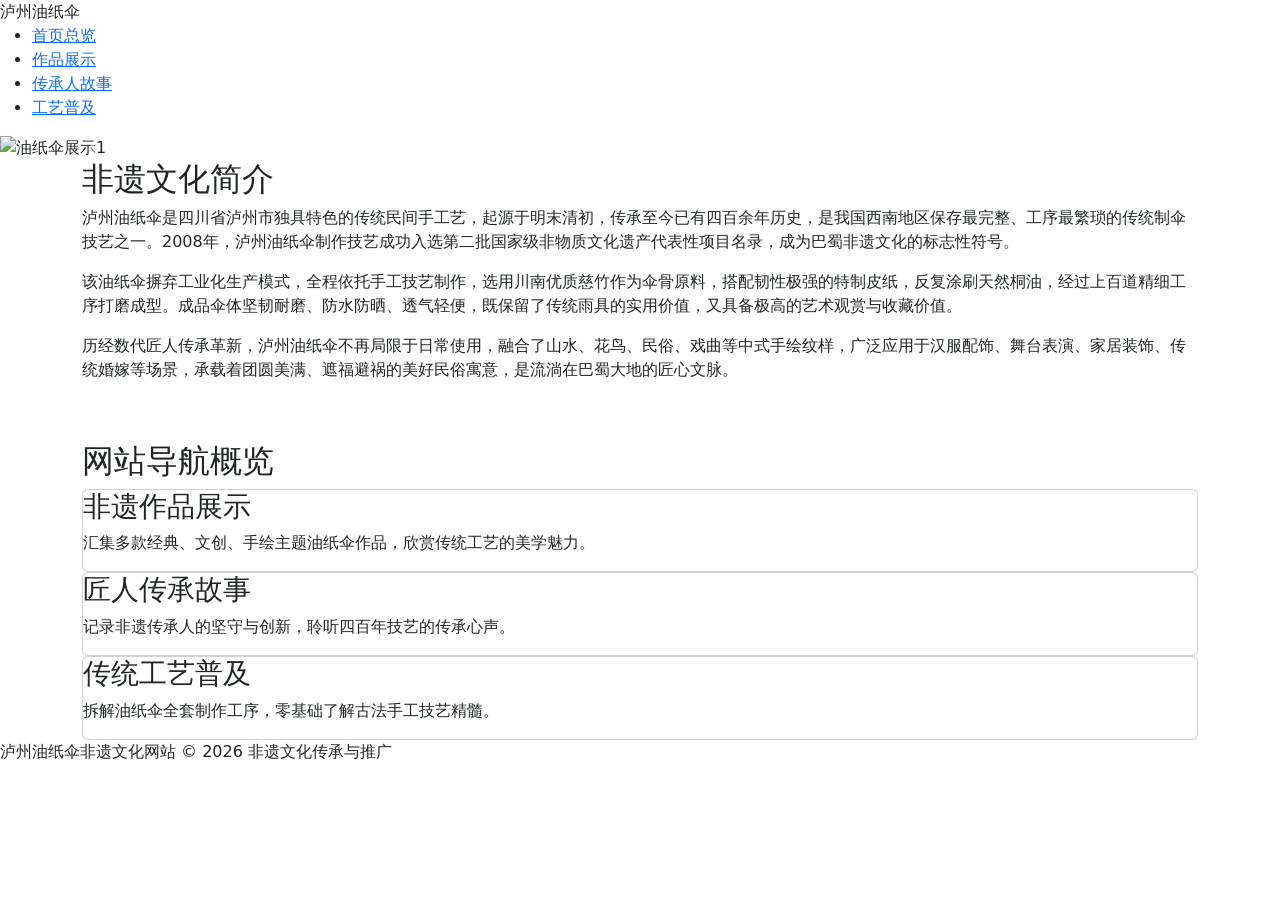
==== index.html @ 164c326d "Create index.html for Luzhou Oil Paper Umbrella site This file contains the HTML structure for the h" ====
<!DOCTYPE html>
<html lang="zh-CN">
<head>
    <meta charset="UTF-8">
    <meta name="viewport" content="width=device-width, initial-scale=1.0">
    <title>首页 - 泸州油纸伞非遗文化</title>
    <!-- 引入 Bootstrap CSS -->
<link href="https://cdn.jsdelivr.net/npm/bootstrap@5.3.0/dist/css/bootstrap.min.css" rel="stylesheet">
<link rel="stylesheet" href="css/style1.css">
<!-- 引入 Bootstrap JavaScript -->

    <link rel="stylesheet" href="style.css">
</head>
<body>
    <!-- 导航栏 -->
    <header>
        <div class="header-box">
            <div class="logo">泸州油纸伞</div>
            <div class="nav">
                <ul>
                    <li><a href="index.html" class="active">首页总览</a></li>
                    <li><a href="works.html">作品展示</a></li>
                    <li><a href="master.html">传承人故事</a></li>
                    <li><a href="craft.html">工艺普及</a></li>
                </ul>
            </div>
        </div>
    </header>

    <!-- 首页横幅（轮播图） -->
<div id="carouselExample" class="carousel slide" data-bs-ride="carousel" data-bs-interval="4000">
    <div class="carousel-inner">
        <div class="carousel-item active">
            <img src="https://aka.doubaocdn.com/s/lKyx1wZ377" class="d-block w-100" alt="油纸伞展示1">
            <div class="carousel-caption">
                <h1>泸州油纸伞</h1>
                <p>四百年巴蜀匠心 · 国家级非物质文化遗产</p>
            </div>
        </div>
        <div class="carousel-item">
            <img src="https://aka.doubaocdn.com/s/vquI1wZ377" class="d-block w-100" alt="油纸伞展示2">
            <div class="carousel-caption">
                <h1>手工技艺</h1>
                <p>上百道古法工序 · 纯手工匠心打造</p>
            </div>
        </div>
        <div class="carousel-item">
            <img src="https://aka.doubaocdn.com/s/hW5Y1wZ377" class="d-block w-100" alt="油纸伞展示3">
            <div class="carousel-caption">
                <h1>非遗传承</h1>
                <p>巴蜀文化的璀璨明珠 · 百年技艺传承</p>
            </div>
        </div>
        <div class="carousel-item">
            <img src="https://aka.doubaocdn.com/s/9gZD1wZ377" class="d-block w-100" alt="油纸伞展示4">
            <div class="carousel-caption">
                <h1>文化瑰宝</h1>
                <p>千年非遗文化 · 锦绣中华之美</p>
            </div>
        </div>
    </div>
    <button class="carousel-control-prev" type="button" data-bs-target="#carouselExample" data-bs-slide="prev">
        <span class="carousel-control-prev-icon"></span>
    </button>
    <button class="carousel-control-next" type="button" data-bs-target="#carouselExample" data-bs-slide="next">
        <span class="carousel-control-next-icon"></span>
    </button>
</div>


    <!-- 非遗简介 -->
    <div class="container">
        <h2 class="title">非遗文化简介</h2>
        <div class="text-box">
            <p>泸州油纸伞是四川省泸州市独具特色的传统民间手工艺，起源于明末清初，传承至今已有四百余年历史，是我国西南地区保存最完整、工序最繁琐的传统制伞技艺之一。2008年，泸州油纸伞制作技艺成功入选第二批国家级非物质文化遗产代表性项目名录，成为巴蜀非遗文化的标志性符号。</p>
            <p>该油纸伞摒弃工业化生产模式，全程依托手工技艺制作，选用川南优质慈竹作为伞骨原料，搭配韧性极强的特制皮纸，反复涂刷天然桐油，经过上百道精细工序打磨成型。成品伞体坚韧耐磨、防水防晒、透气轻便，既保留了传统雨具的实用价值，又具备极高的艺术观赏与收藏价值。</p>
            <p>历经数代匠人传承革新，泸州油纸伞不再局限于日常使用，融合了山水、花鸟、民俗、戏曲等中式手绘纹样，广泛应用于汉服配饰、舞台表演、家居装饰、传统婚嫁等场景，承载着团圆美满、遮福避祸的美好民俗寓意，是流淌在巴蜀大地的匠心文脉。</p>
        </div>

        <h2 class="title" style="margin-top:60px">网站导航概览</h2>
        <div class="card-wrap">
            <div class="card">
                <h3>非遗作品展示</h3>
                <p>汇集多款经典、文创、手绘主题油纸伞作品，欣赏传统工艺的美学魅力。</p>
            </div>
            <div class="card">
                <h3>匠人传承故事</h3>
                <p>记录非遗传承人的坚守与创新，聆听四百年技艺的传承心声。</p>
            </div>
            <div class="card">
                <h3>传统工艺普及</h3>
                <p>拆解油纸伞全套制作工序，零基础了解古法手工技艺精髓。</p>
            </div>
        </div>
    </div>

    <!-- 底部 -->
    <footer>
        泸州油纸伞非遗文化网站 &copy; 2026 非遗文化传承与推广
    </footer>
    <script src="https://cdn.jsdelivr.net/npm/bootstrap@5.3.0/dist/js/bootstrap.bundle.min.js"></script>
</body>
</html>
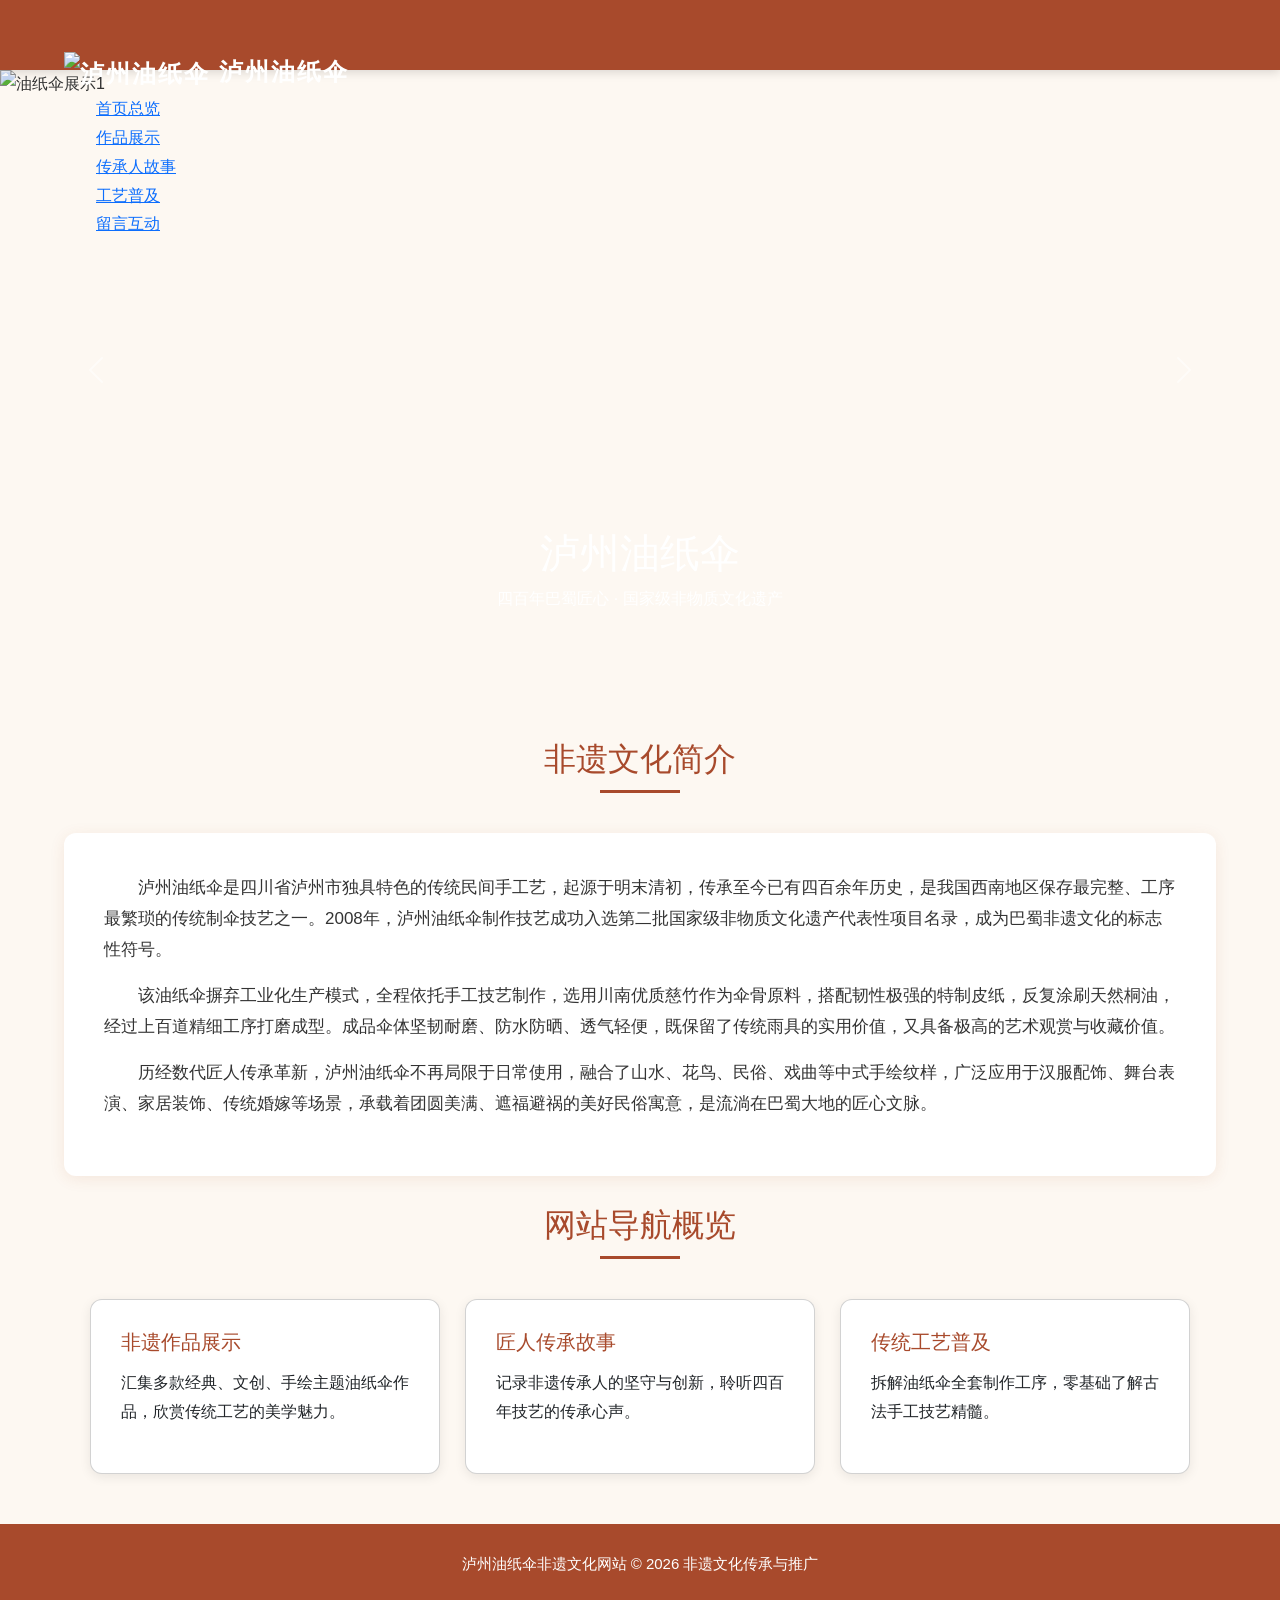
==== commit f1d2dcc3: "Update index.html" ====
--- a/index.html
+++ b/index.html
@@ -6,32 +6,64 @@
     <title>首页 - 泸州油纸伞非遗文化</title>
     <!-- 引入 Bootstrap CSS -->
 <link href="https://cdn.jsdelivr.net/npm/bootstrap@5.3.0/dist/css/bootstrap.min.css" rel="stylesheet">
-<link rel="stylesheet" href="css/style1.css">
+
 <!-- 引入 Bootstrap JavaScript -->
 
     <link rel="stylesheet" href="style.css">
+    <style>
+        .carousel-item img {
+            height: 600px;
+            object-fit: cover;
+        }
+
+        /* 仅新增：文字框悬浮显示内容，不影响任何其他样式 */
+        .text-box {
+            position: relative;
+        }
+        .hover-show {
+            max-height: 0;
+            overflow: hidden;
+            transition: all 0.5s ease;
+            margin-top: 10px;
+        }
+        .text-box:hover .hover-show {
+            max-height: 200px;
+        }
+
+        /* 只把下方内容往上移 */
+        .title {
+            margin-top: 20px !important;
+        }
+    </style>
 </head>
 <body>
-    <!-- 导航栏 -->
-    <header>
-        <div class="header-box">
-            <div class="logo">泸州油纸伞</div>
-            <div class="nav">
-                <ul>
-                    <li><a href="index.html" class="active">首页总览</a></li>
-                    <li><a href="works.html">作品展示</a></li>
-                    <li><a href="master.html">传承人故事</a></li>
-                    <li><a href="craft.html">工艺普及</a></li>
-                </ul>
-            </div>
-        </div>
-    </header>
+   <!-- 导航栏 -->
+<header class="site-header">
+  <div class="container header-inner">
+    <!-- Logo 区域 -->
+    <div class="logo">
+      <img src="img/youzhisan.jpg" alt="泸州油纸伞" class="logo-img">
+      <span class="logo-text">泸州油纸伞</span>
+    </div>
+
+    <!-- 导航菜单 -->
+    <nav class="nav-menu">
+      <ul>
+        <li><a href="index.html">首页总览</a></li>
+        <li><a href="works.html">作品展示</a></li>
+        <li><a href="master.html">传承人故事</a></li>
+        <li><a href="craft.html">工艺普及</a></li>
+        <li><a href="message.html" >留言互动</a></li>
+      </ul>
+    </nav>
+  </div>
+</header>
 
     <!-- 首页横幅（轮播图） -->
 <div id="carouselExample" class="carousel slide" data-bs-ride="carousel" data-bs-interval="4000">
     <div class="carousel-inner">
         <div class="carousel-item active">
-            <img src="https://aka.doubaocdn.com/s/lKyx1wZ377" class="d-block w-100" alt="油纸伞展示1">
+            <img src="img/12.png" class="d-block w-100" alt="油纸伞展示1">
             <div class="carousel-caption">
                 <h1>泸州油纸伞</h1>
                 <p>四百年巴蜀匠心 · 国家级非物质文化遗产</p>
@@ -52,7 +84,7 @@
             </div>
         </div>
         <div class="carousel-item">
-            <img src="https://aka.doubaocdn.com/s/9gZD1wZ377" class="d-block w-100" alt="油纸伞展示4">
+            <img src="img/777.jpg" class="d-block w-100" alt="油纸伞展示4">
             <div class="carousel-caption">
                 <h1>文化瑰宝</h1>
                 <p>千年非遗文化 · 锦绣中华之美</p>
@@ -75,9 +107,18 @@
             <p>泸州油纸伞是四川省泸州市独具特色的传统民间手工艺，起源于明末清初，传承至今已有四百余年历史，是我国西南地区保存最完整、工序最繁琐的传统制伞技艺之一。2008年，泸州油纸伞制作技艺成功入选第二批国家级非物质文化遗产代表性项目名录，成为巴蜀非遗文化的标志性符号。</p>
             <p>该油纸伞摒弃工业化生产模式，全程依托手工技艺制作，选用川南优质慈竹作为伞骨原料，搭配韧性极强的特制皮纸，反复涂刷天然桐油，经过上百道精细工序打磨成型。成品伞体坚韧耐磨、防水防晒、透气轻便，既保留了传统雨具的实用价值，又具备极高的艺术观赏与收藏价值。</p>
             <p>历经数代匠人传承革新，泸州油纸伞不再局限于日常使用，融合了山水、花鸟、民俗、戏曲等中式手绘纹样，广泛应用于汉服配饰、舞台表演、家居装饰、传统婚嫁等场景，承载着团圆美满、遮福避祸的美好民俗寓意，是流淌在巴蜀大地的匠心文脉。</p>
+
+            <!-- 鼠标移到文字框才会显示的内容 -->
+            <div class="hover-show">
+                <hr>
+                <p><strong>🌂 文化价值：</strong>泸州油纸伞被誉为“中国民间伞艺的活化石”，是巴蜀民俗文化的重要载体，广泛用于婚庆、祭祀、戏曲表演等传统场景。</p>
+                <p><strong>🌂 工艺特色：</strong>纯手工制作，不含金属配件，伞骨采用榫卯结构，天然桐油防水，可晴雨两用，兼具实用性与艺术性。</p>
+                <p><strong>🌂 传承意义：</strong>如今油纸伞已成为非遗文创代表，走向国内外舞台，让百年传统工艺在新时代焕发新生。</p>
+                <p><strong>✨ 补充知识：</strong>泸州油纸伞以“纯手工、无金属、可防雨、能收藏”为特色，是中国传统手工艺的杰出代表，深受国内外非遗爱好者喜爱。</p>
+            </div>
         </div>
 
-        <h2 class="title" style="margin-top:60px">网站导航概览</h2>
+        <h2 class="title">网站导航概览</h2>
         <div class="card-wrap">
             <div class="card">
                 <h3>非遗作品展示</h3>
--- a/style.css
+++ b/style.css
@@ -0,0 +1,212 @@
+/* 全局通用重置 */
+* {
+    margin: 0;
+    padding: 0;
+    box-sizing: border-box;
+    list-style: none;
+    text-decoration: none;
+}
+
+body {
+    font-family: "微软雅黑", SimHei, sans-serif;
+    background-color: #fdf8f2;
+    color: #333;
+    line-height: 1.8;
+}
+
+/* 通用居中容器 */
+.container {
+    width: 90%;
+    max-width: 1200px;
+    margin: 0 auto;
+    padding: 50px 0;
+}
+
+/* 顶部导航栏 */
+header {
+    width: 100%;
+    height: 70px;
+    background-color: #a84a2c;
+    box-shadow: 0 2px 10px rgba(0,0,0,0.15);
+    position: sticky;
+    top: 0;
+    z-index: 999;
+}
+
+.header-box {
+    width: 90%;
+    max-width: 1200px;
+    height: 100%;
+    margin: 0 auto;
+    display: flex;
+    justify-content: space-between;
+    align-items: center;
+}
+
+.logo {
+    font-size: 24px;
+    color: #fff;
+    font-weight: bold;
+    letter-spacing: 2px;
+}
+
+.nav ul {
+    display: flex;
+    gap: 35px;
+}
+
+.nav ul li a {
+    color: #fff;
+    font-size: 16px;
+    transition: all 0.3s ease;
+    padding: 8px 12px;
+    border-radius: 4px;
+}
+
+.nav ul li a:hover,
+.nav ul li a.active {
+    background-color: #fff;
+    color: #a84a2c;
+}
+
+/* 通用标题样式 */
+.title {
+    font-size: 32px;
+    color: #a84a2c;
+    text-align: center;
+    margin-bottom: 40px;
+    position: relative;
+}
+
+.title::after {
+    content: "";
+    display: block;
+    width: 80px;
+    height: 3px;
+    background-color: #a84a2c;
+    margin: 12px auto 0;
+}
+
+/* 首页横幅轮播图 */
+.banner {
+    width: 100%;
+    height: 450px;
+    background: linear-gradient(rgba(0,0,0,0.4),rgba(0,0,0,0.4)), url(https://img0.baidu.com/it/u=1329521223,3829092139&fm=253&fmt=auto&app=138&f=JPEG?w=1280&h=700) no-repeat center;
+    background-size: cover;
+    display: flex;
+    flex-direction: column;
+    justify-content: center;
+    align-items: center;
+    color: #fff;
+}
+
+.banner h1 {
+    font-size: 48px;
+    margin-bottom: 15px;
+    letter-spacing: 5px;
+}
+
+.banner p {
+    font-size: 20px;
+    letter-spacing: 2px;
+}
+
+/* 正文文本盒子 */
+.text-box {
+    background: #fff;
+    padding: 40px;
+    border-radius: 12px;
+    box-shadow: 0 3px 15px rgba(168, 74, 44, 0.1);
+    font-size: 17px;
+    text-indent: 2em;
+    margin-bottom: 30px;
+}
+
+/* 卡片通用样式 */
+.card-wrap {
+    display: flex;
+    flex-wrap: wrap;
+    gap: 25px;
+    justify-content: center;
+}
+
+.card {
+    flex: 1;
+    min-width: 260px;
+    max-width: 350px;
+    background: #fff;
+    padding: 30px;
+    border-radius: 12px;
+    box-shadow: 0 3px 12px rgba(0,0,0,0.08);
+    transition: 0.3s;
+}
+
+.card:hover {
+    transform: translateY(-8px);
+    box-shadow: 0 8px 20px rgba(168, 74, 44, 0.2);
+}
+
+.card h3 {
+    color: #a84a2c;
+    margin-bottom: 15px;
+    font-size: 20px;
+}
+
+/* 作品展示 固定上3下3 三列布局 */
+.gallery-wrap {
+    display: grid;
+    grid-template-columns: repeat(3, 1fr);
+    gap: 25px;
+}
+
+.gallery-item {
+    background: #fff;
+    border-radius: 10px;
+    overflow: hidden;
+    box-shadow: 0 3px 10px rgba(0,0,0,0.1);
+    transition: 0.3s;
+}
+
+.gallery-item:hover {
+    transform: scale(1.03);
+}
+
+.gallery-item .img-box {
+    width: 100%;
+    height: 220px;
+}
+
+.gallery-item .img-box img {
+    width: 100%;
+    height: 100%;
+    object-fit: cover;
+}
+
+.gallery-item p {
+    padding: 15px;
+    text-align: center;
+    font-size: 16px;
+}
+
+/* 底部样式 */
+footer {
+    width: 100%;
+    height: 80px;
+    background-color: #a84a2c;
+    color: #fff;
+    text-align: center;
+    line-height: 80px;
+    font-size: 15px;
+}
+
+/* 适配平板手机 */
+@media screen and (max-width: 992px) {
+    .gallery-wrap {
+        grid-template-columns: repeat(2, 1fr);
+    }
+}
+@media screen and (max-width: 576px) {
+    .gallery-wrap {
+        grid-template-columns: 1fr;
+    }
+}
